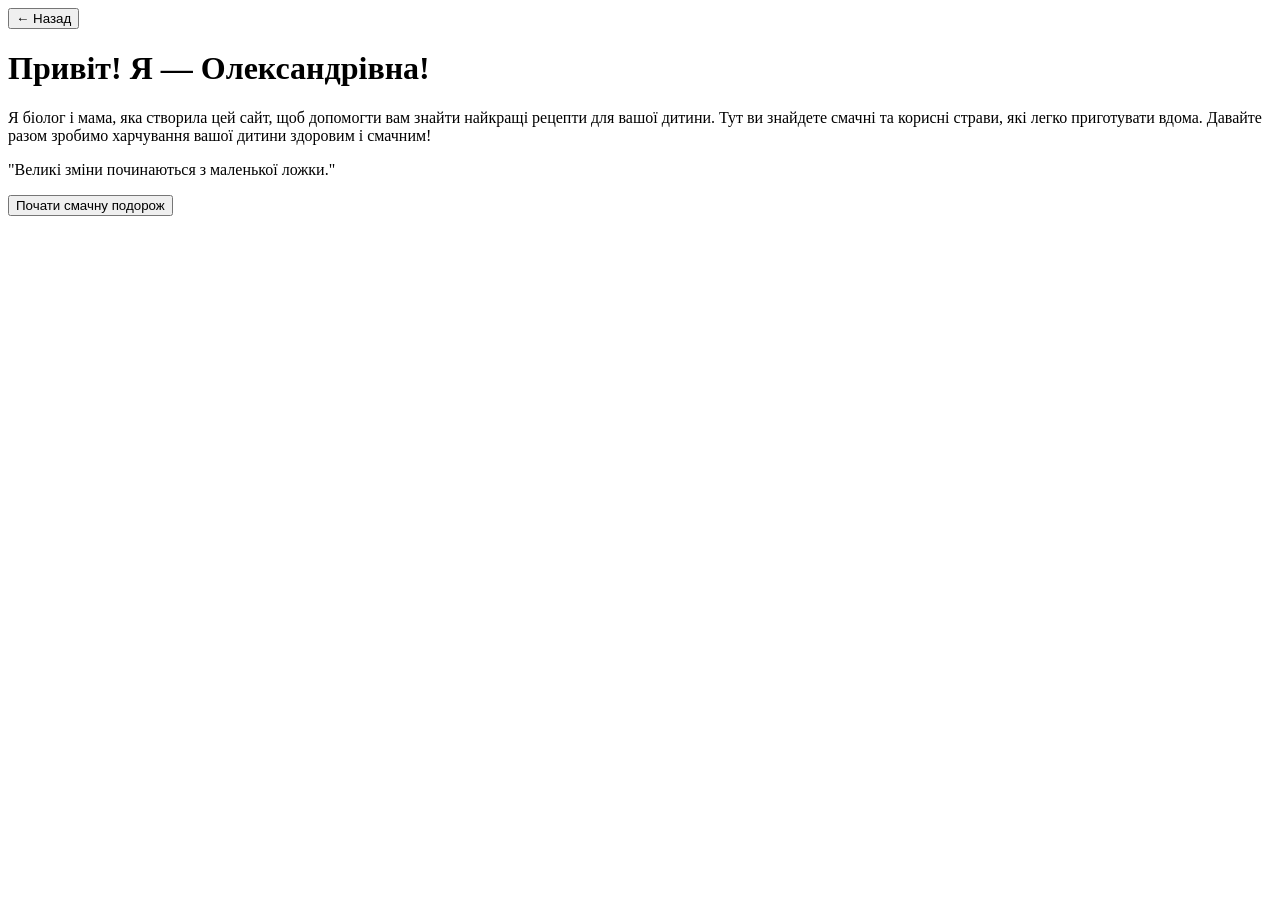
==== index.html @ 09730104 "Add files via upload" ====
<!DOCTYPE html>
<html lang="uk">
<head>
    <meta charset="UTF-8">
    <meta name="viewport" content="width=device-width, initial-scale=1.0">
    <title>Розумний помічник мами. Прикорм від 6 до 12 місяців.</title>
    <link rel="stylesheet" href="style.css">
</head>
<body>
    
<button id="back-btn" class="back-button" onclick="goBack()">← Назад</button>
<div id="welcome-screen" class="container">
  <h1>Привіт! Я — Олександрівна!</h1>
  <p class="fade-in-delayed">Я біолог і мама, яка створила цей сайт, щоб допомогти вам знайти найкращі рецепти для вашої дитини. 
    Тут ви знайдете смачні та корисні страви, які легко приготувати вдома.
     Давайте разом зробимо харчування вашої дитини здоровим і смачним!</p>
  <p class="quote">"Великі зміни починаються з маленької ложки."</p>
  <button id="start-btn" onclick="showScreen('check-screen')">Почати смачну подорож</button>
</div>
<div id="check-screen" class="container" style="display: none;">
  <h2>Чи готова малеча? 🧐</h2>
  <ul class="check-list">
    <li>Дитині вже виповнилося 6 місяців</li>
    <li>Вона впевнено тримає голову</li>
    <li>Проявляє активний інтерес до вашої їжі</li>
    <li>Вага дитини подвоїлася від народження</li>
  </ul>
  <p class="advice">"Якщо ви поставили всі галочки — час починати!"</p>
  <button onclick="showScreen('age-screen')">Все готово, до меню!</button>
</div>
<div id="age-screen" class="container" style="display: none;">
  <h2>Скільки місяців вашій малечі?</h2>
  <div class="age-grid">
    <button class="age-btn" onclick="showScreen('result-6')">6 міс</button>
    <button class="age-btn" onclick="showScreen('result-7')">7 міс</button>
    <button class="age-btn" onclick="showScreen('result-8')">8 міс</button>
    <button class="age-btn" onclick="showScreen('result-9')">9 міс</button>
    <button class="age-btn" onclick="showScreen('result-10')">10 міс</button>
    <button class="age-btn" onclick="showScreen('result-11')">11 міс</button>
    <button class="age-btn" onclick="showScreen('result-12')">12 міс</button>

  </div>
</div>
<div id="result-6" class="container" style="display: none;">
    <h2>6 місяців: З чого почати? 🥦</h2>
    <p class="text-narrow">
        Найкращий старт — однокомпонентні овочеві пюре: <strong>кабачок, броколі або цвітна капуста</strong>. Вони мають ніжну клітковину, яка не перевантажує дитячий кишечник.
    </p>

    <div class="info-block">
        <h3>🌾 Рекомендовані каші (безглютенові)</h3>
        <p>Починайте з однокомпонентних безмолочних каш (промислових, збагачених залізом, або ретельно перемелених домашніх):</p>
        <ul>
            <li><strong>Гречана:</strong> лідер за вмістом заліза та білка.</li>
            <li><strong>Рисова:</strong> легко засвоюється (обережно при схильності до запорів).</li>
            <li><strong>Кукурудзяна:</strong> гіпоалергенна та дуже поживна.</li>
        </ul>
        <p><em>Як готувати:</em> Каша має бути рідкою, однорідною (як густий суп) та без жодних грудочок.</p>
    </div>

    <p class="text-narrow">
        Починайте з <strong>1/2 чайної ложки</strong>, поступово збільшуючи порцію до <strong>3-4 столових ложок</strong>. Важливо вводити продукти по одному!
    </p>

    <div class="info-block" style="border-left: 4px solid #ff4d4d;">
        <h3>🚫 Чого краще уникати (до 1 року)</h3>
        <ul>
            <li><strong>Сіль та цукор:</strong> зайве навантаження на нирки та ризик неправильних звичок.</li>
            <li><strong>Мед:</strong> небезпека ботулізму для немовлят.</li>
            <li><strong>Коров’яче та козяче молоко:</strong> занадто важке для травлення.</li>
            <li><strong>Соки:</strong> містять забагато цукру та кислот (краще вода або фрукти).</li>
            <li><strong>Глютенові каші (манна, вівсяна):</strong> вводяться пізніше, після 7–8 місяців.</li>
        </ul>
    </div>

    <div class="info-block">
        <h3>✨ Головні принципи ВООЗ</h3>
        <ul>
            <li><strong>Активне годування:</strong> будьте терплячі, не змушуйте дитину їсти силою.</li>
            <li><strong>Чистота:</strong> гігієна рук та посуду — понад усе.</li>
            <li><strong>Текстура:</strong> у 6 місяців — тільки пюре!</li>
            <li><strong>Вода:</strong> обов'язково пропонуйте чисту воду разом із прикормом.</li>
        </ul>
    </div>

    <div class="tip-box">
        <strong>💡 Важлива порада:</strong> 
        Давайте новий продукт у <strong>першій половині дня</strong>. Дитина має бути повністю здоровою, а в плані не має бути щеплень на найближчі 3-4 дні. Пам'ятайте, що <strong>грудне молоко або суміш</strong> залишаються основою раціону!
    </div>

    <button onclick="showScreen('age-screen')">Назад до вибору віку</button>
</div>
<div id="result-7" class="container" style="display: none;">
    <h2>7 місяців: Розширюємо меню 🍎🍗</h2>

    <p class="text-narrow">
        На сьомому місяці дитина вже познайомилася з базовими овочами та кашами. Час додавати важливі джерела білка та заліза!
    </p>

    <div class="info-block">
        <h3>🍖 Нові продукти цього місяця</h3>
        <ul>
            <li><strong>М'ясо:</strong> кролик, індичка, телятина. Починайте з ретельно перетертого пюре (з 1/2 чайної ложки).</li>
            <li><strong>Яєчний жовток:</strong> тільки зварений вкруту. Починайте з крихти (на кінчику ложки), додаючи до каші або овочів. Не більше 1/4 жовтка 2-3 рази на тиждень.</li>
            <li><strong>Фрукти:</strong> яблуко, груша, банан, чорнослив (у вигляді пюре).</li>
        </ul>
    </div>

    <div class="info-block" style="border-left: 4px solid #4caf50;">
        <h3>🍓 Чи можна змішувати продукти?</h3>
        <p><strong>Так!</strong> Якщо дитина вже скуштувала продукти окремо і не мала алергії, ви можете створювати смачні комбінації:</p>
        <ul>
            <li><strong>Овочі + М'ясо:</strong> кабачок з індичкою або морква з кроликом.</li>
            <li><strong>Каша + Фрукти:</strong> гречана каша з яблучним пюре.</li>
            <li><strong>Мікс фруктів:</strong> яблуко + банан.</li>
        </ul>
        <p><em>Порада:</em> Змішування допомагає дитині звикнути до нових смаків через уже знайомі.</p>
    </div>

    <div class="info-block">
        <h3>💧 Режим та консистенція</h3>
        <ul>
            <li><strong>Текстура:</strong> все ще гомогенізоване пюре, але можна робити його трохи густішим, ніж у 6 місяців.</li>
            <li><strong>Пиття:</strong> продовжуйте пропонувати воду після кожного годування.</li>
            <li><strong>Грудне вигодовування:</strong> все ще залишається основним (прикорм лише доповнює його).</li>
        </ul>
    </div>

    <div class="tip-box">
        <strong>⚠️ Важливо:</strong> 
        Новий продукт (наприклад, новий вид м'яса) завжди вводимо окремо протягом 3-5 днів, не змішуючи з іншими новими продуктами, щоб бачити реакцію організму.
    </div>

    <button onclick="showScreen('age-screen')">Назад до вибору віку</button>
</div>
<div id="result-8" class="container" style="display: none;">
    <h2>8 місяців: Нові смаки та текстури 🧀🥛</h2>

    <p class="text-narrow">
        Ваш малюк уже справжній гурман! У цьому віці ми вводимо кисломолочні продукти та поступово переходимо від ідеально гладкого пюре до розім’ятої виделкою їжі.
    </p>

    <div class="info-block">
        <h3>🥛 Кисломолочні продукти</h3>
        <ul>
            <li><strong>Дитячий сир (творог):</strong> починайте з 1/2 чайної ложки, доводячи до 30-40 г на день. Вибирайте спеціальний дитячий сир без добавок.</li>
            <li><strong>Йогурт або кефір:</strong> дитячі варіанти без цукру та наповнювачів. Можна пропонувати як окремий перекус.</li>
        </ul>
    </div>

    <div class="info-block" style="border-left: 4px solid #ffa726;">
        <h3>🧩 Нові текстури та "пальчикова їжа"</h3>
        <p>Дитина починає вчитися жувати, навіть якщо зубів ще небагато:</p>
        <ul>
            <li><strong>Консистенція:</strong> замість блендера спробуйте розминати овочі виделкою. Мають з'являтися м'які дрібні грудочки.</li>
            <li><strong>Хліб:</strong> можна дати посмоктати скоринку хліба або спеціальне дитяче печиво (під пильним наглядом!).</li>
            <li><strong>Шматочки:</strong> м'які шматочки вареної моркви або кабачка, які дитина може взяти до рук.</li>
        </ul>
    </div>

    <div class="info-block">
        <h3>🐟 Риба (якщо немає алергії)</h3>
        <p>Деякі педіатри дозволяють введення білої морської риби (хек, минтай, тріска):</p>
        <ul>
            <li>Давати 1-2 рази на тиждень замість м'яса.</li>
            <li><strong>Важливо:</strong> ретельно перевіряйте відсутність кісточок!</li>
        </ul>
    </div>
<h2>Рецепти для 8 місяців 👨‍🍳</h2>

    <div class="info-block">
        <h3>🥣 Ніжне пюре "Дует" (Овочі + М'ясо)</h3>
        <p><strong>Інгредієнти:</strong> 50г кабачка, 30г цвітної капусти, 30г пюре індички, 1/2 ч.л. оливкової олії.</p>
        <p><strong>Приготування:</strong> Відваріть овочі на пару до м'якості. Додайте готове м'ясне пюре та олію. Розімніть виделкою (залишаючи дрібні м'які грудочки), щоб стимулювати жування.</p>
    </div>

    <div class="info-block" style="border-left: 4px solid #ffca28;">
        <h3>🍎 Сирковий десерт "Хмаринка"</h3>
        <p><strong>Інгредієнти:</strong> 40г дитячого сиру (творога), 1/2 солодкого яблука.</p>
        <p><strong>Приготування:</strong> Яблуко запечіть у духовці або проваріть 5 хвилин. Зніміть шкірку та розімніть м'якоть. Змішайте з дитячим сиром. Це чудове джерело кальцію та заліза.</p>
    </div>

    <div class="info-block">
        <h3>🥦 Суп-пюре "Золотиста рибка"</h3>
        <p><strong>Інгредієнти:</strong> 30г філе хека (без кісток!), 1 невелика картоплина, шматочок моркви.</p>
        <p><strong>Приготування:</strong> Відваріть рибу та овочі окремо. З'єднайте, додайте трохи овочевого відвару та збийте до потрібної консистенції. 
        <br><em>*Рибу даємо 1-2 рази на тиждень.</em></p>
    </div>

    <div class="tip-box">
        <strong>💡 Порада:</strong> Якщо малюк відмовляється від нової страви, не наполягайте. Спробуйте запропонувати її знову через кілька днів. Смак формується поступово!
    </div>
    <div class="tip-box">
        <strong>💡 Порада для мами:</strong> 
        У 8 місяців у дитини розвивається "пінцетне захоплення" (бере речі великим і вказівним пальцями). Це ідеальний час, щоб дозволити дитині пробувати їсти самостійно руками м'які шматочки овочів.
    </div>

    <button onclick="showScreen('age-screen')">Назад до вибору віку</button>
</div>
<div id="result-9" class="container" style="display: none;">
    <h2>9 місяців: Справжня різноманітність 🥣🍎</h2>

    <p class="text-narrow">
        Ваш малюк уже впевнено сидить і проявляє неабиякий інтерес до дорослої їжі. Тепер раціон стає ще багатшим!
    </p>

    <div class="info-block">
        <h3>🌱 Нові продукти: Бобові та крупи</h3>
        <ul>
            <li><strong>Бобові:</strong> червона сочевиця (найлегша для засвоєння), зелений горошок. Важливо добре розварювати.</li>
            <li><strong>Глютенові каші:</strong> вівсяна, пшенична, манна (якщо немає протипоказань).</li>
            <li><strong>Субпродукти:</strong> можна починати з курячої або кролячої печінки (у вигляді паштету).</li>
        </ul>
    </div>

    <div class="info-block" style="border-left: 4px solid #9c27b0;">
        <h3>👨‍🍳 Рецепти для 9 місяців</h3>
        
        <div style="margin-bottom: 15px;">
            <strong>🍲 Сочевичний суп-пюре:</strong>
            <p style="font-size: 0.9rem; margin: 5px 0;">Відваріть 1 ст.л. червоної сочевиці з морквою та картоплею. Додайте краплю оливкової олії та розімніть виделкою. Це чудове джерело рослинного білка.</p>
        </div>

        <div style="margin-bottom: 15px;">
            <strong>🥧 Печінковий паштет:</strong>
            <p style="font-size: 0.9rem; margin: 5px 0;">Відваріть печінку кролика з цибулею та морквою. Двічі перетріть через дрібне сито або збийте блендером з невеликою кількістю вершкового масла (82.5%).</p>
        </div>

        <div>
            <strong>🍌 Вівсянка з бананом:</strong>
            <p style="font-size: 0.9rem; margin: 5px 0;">Зваріть вівсяні пластівці на воді до м'якості. Додайте розім’ятий банан. Можна не збивати блендером, щоб малюк відчував м'які пластівці.</p>
        </div>
    </div>

    <div class="info-block">
        <h3>👋 Шматочки та "Finger Food"</h3>
        <p>У 9 місяців важливо, щоб дитина отримувала їжу, яку можна брати руками:</p>
        <ul>
            <li>М'які суцвіття броколі.</li>
            <li>Шматочки стиглого банана або груші.</li>
            <li>Маленькі фрикадельки з м'якого фаршу.</li>
        </ul>
    </div>

    <div class="tip-box">
        <strong>💡 Порада щодо пиття:</strong> 
        Привчайте малюка пити з горнятка (спробуйте спеціальні тренувальні чашки-непроливайки). Це корисніше для прикусу, ніж пляшечка.
    </div>

    <button onclick="showScreen('age-screen')">Назад до вибору віку</button>
</div>
<div id="result-10" class="container" style="display: none;">
    <h2>10 місяців: Крок до дорослого столу 🍲🍌</h2>

    <p class="text-narrow">
        Ваш малюк стає активним учасником сімейних трапез. Їжа тепер — це не тільки енергія, а й цікава гра з новими формами!
    </p>

    <div class="info-block">
        <h3>🥗 Розширюємо раціон</h3>
        <ul>
            <li><strong>Овочі:</strong> можна додавати буряк та баклажан (невеликими порціями).</li>
            <li><strong>Фрукти:</strong> знайомимо з абрикосом, персиком, сливкою та ягодами (малина, лохина).</li>
            <li><strong>Спеції:</strong> час починати використовувати ароматні трави (кріп, петрушка, лавровий лист), щоб збагатити смак без солі.</li>
        </ul>
    </div>

    <div class="info-block" style="border-left: 4px solid #00acc1;">
        <h3>👨‍🍳 Рецепти для 10 місяців</h3>
        
        <div style="margin-bottom: 15px;">
            <strong>🥦 Овочеве рагу з телятиною:</strong>
            <p style="font-size: 0.9rem; margin: 5px 0;">Дрібно наріжте картоплю, моркву, кабачок та шматочок телятини. Протушкуйте все разом у невеликій кількості води до м'якості. В кінці додайте дрібку кропу.</p>
        </div>

        <div style="margin-bottom: 15px;">
            <strong>🍎 Запечене яблуко з сиром:</strong>
            <p style="font-size: 0.9rem; margin: 5px 0;">Вийміть середину з яблука, наповніть її дитячим сиром. Запікайте в духовці до м'якості яблука. Це смачний та корисний полуденок.</p>
        </div>

        <div>
            <strong>🐟 Рибні фрикадельки:</strong>
            <p style="font-size: 0.9rem; margin: 5px 0;">Зробіть фарш із білої риби, додайте трохи відвареного рису. Сформуйте маленькі кульки та відваріть у воді або на пару. Подавайте зі шматочками вареної моркви.</p>
        </div>
    </div>

    <div class="info-block">
        <h3>🧩 Важливі навички</h3>
        <ul>
            <li><strong>Текстура:</strong> припиняйте використовувати блендер. Їжа має бути нарізана дрібними шматочками (розміром з горошину).</li>
            <li><strong>Ложка:</strong> час частіше давати малюку ложку в руки. Навіть якщо більша частина їжі опиниться на столі — це важливе тренування координації!</li>
        </ul>
    </div>

    <div class="tip-box">
        <strong>⚠️ Нагадування:</strong> 
        Уникайте цілих горіхів, винограду (розрізайте тільки вздовж!), льодяників та великих шматків твердої їжі, щоб попередити ризик подавитися.
    </div>

    <button onclick="showScreen('age-screen')">Назад до вибору віку</button>
</div>
<div id="result-11" class="container" style="display: none;">
    <h2>11 місяців: Майже як дорослий 🥙🍓</h2>

    <p class="text-narrow">
        Ваш малюк уже має свої вподобання! Це час для експериментів з текстурами та перших корисних запіканок і багатокомпонентних страв.
    </p>

    <div class="info-block">
        <h3>🌈 Нові смаки та можливості</h3>
        <ul>
            <li><strong>Сири:</strong> можна потроху вводити твердий сир (несолоний та нежирний), натертий у кашу або макарони.</li>
            <li><strong>Ягоди та фрукти:</strong> ківі, цитрусові (дуже обережно, стежте за реакцією), полуниця.</li>
            <li><strong>Текстури:</strong> дитина вже може жувати м’які тефтелі, овочеві оладки та макарони м’яких сортів.</li>
        </ul>
    </div>

    <div class="info-block" style="border-left: 4px solid #f44336;">
        <h3>👨‍🍳 Рецепти для 11 місяців</h3>
        
        <div style="margin-bottom: 15px;">
            <strong>🥧 Овочево-м'ясна запіканка:</strong>
            <p style="font-size: 0.9rem; margin: 5px 0;">Змішайте готове м’ясне пюре (або дрібний фарш) з відвареною вермішеллю та натертим кабачком. Додайте половинку збитого перепелиного яйця. Запечіть у формі 15-20 хвилин.</p>
        </div>

        <div style="margin-bottom: 15px;">
            <strong>🥞 Бананові панкейки (без цукру):</strong>
            <p style="font-size: 0.9rem; margin: 5px 0;">Розімніть 1 стиглий банан, додайте 1 яйце та 2 ст.л. вівсяного борошна. Смажте на сухій антипригарній сковорідці. Це ідеальна їжа для рук!</p>
        </div>

        <div>
            <strong>🥕 Крем-суп з гарбуза та сочевиці:</strong>
            <p style="font-size: 0.9rem; margin: 5px 0;">Відваріть гарбуз, картоплю та червону сочевицю. Додайте трохи вершків або грудного молока для ніжного смаку. Розімніть виделкою до густої консистенції.</p>
        </div>
    </div>

    <div class="info-block">
        <h3>🍽️ Навички за столом</h3>
        <ul>
            <li><strong>Питво з чашки:</strong> намагайтеся повністю відійти від поїльників з носиком на користь звичайного горнятка або трубочки.</li>
            <li><strong>Спільна трапеза:</strong> садіть дитину за стіл разом із дорослими — вона копіює ваші рухи, що пришвидшує навчання користуванню ложкою.</li>
        </ul>
    </div>

    <div class="tip-box">
        <strong>💡 Порада:</strong> 
        Якщо малюк стає вибагливим («не хочу овочі, хочу тільки хліб»), не хвилюйтеся. Це етап самоідентифікації. Продовжуйте пропонувати корисну їжу без примусу.
    </div>

    <button onclick="showScreen('age-screen')">Назад до вибору віку</button>
</div>
<div id="result-12" class="container" style="display: none;">
    <h2>1 рік: Новий етап харчування 🎂🌟</h2>

    <p class="text-narrow">
        Вітаємо з першим роком! Тепер малюк може їсти практично все з вашого столу, якщо ваша їжа здорова, не пересмажена та не містить надлишку солі.
    </p>

    <div class="info-block">
        <h3>✅ Що тепер можна (після 1 року)</h3>
        <ul>
            <li><strong>Цільне молоко:</strong> тепер його можна вводити як напій (але не більше 400-500 мл на добу разом із молочними продуктами).</li>
            <li><strong>Ціле яйце:</strong> можна давати не тільки жовток, а й білок (якщо немає алергії).</li>
            <li><strong>Складні страви:</strong> голубці, тефтелі, запіканки, домашні пельмені та вареники.</li>
        </ul>
    </div>

    <div class="info-block" style="border-left: 4px solid #3f51b5;">
        <h3>👨‍🍳 Рецепти для іменинника</h3>
        
        <div style="margin-bottom: 15px;">
            <strong>🍰 Перший торт (без цукру):</strong>
            <p style="font-size: 0.9rem; margin: 5px 0;">Корж: подрібнене дитяче печиво або домашній бісквіт на банані. Крем: дитячий сирок, збитий з вершками та шматочками ягід. Це безпечно та дуже смачно!</p>
        </div>

        <div style="margin-bottom: 15px;">
            <strong>🍝 Ліниві вареники з ягодами:</strong>
            <p style="font-size: 0.9rem; margin: 5px 0;">Змішайте 200г сиру, 1 яйце та 2-3 ст.л. борошна. Сформуйте кульки та відваріть у киплячій воді 3 хвилини. Подавайте з йогуртом та перетертою полуницею.</p>
        </div>

        <div>
            <strong>🥘 Овочеве соте з куркою:</strong>
            <p style="font-size: 0.9rem; margin: 5px 0;">Тушковані шматочки курячого філе з кольоровим перцем, кабачком, морквою та зеленою квасолею. Тепер можна додати дрібку солі (за бажанням, але не обов'язково).</p>
        </div>
    </div>

    <div class="info-block">
        <h3>🚦 Обмеження, що залишаються</h3>
        <ul>
            <li><strong>Ні:</strong> грибам, цілим горіхам, солодким газованим напоям, консервам та копченостям.</li>
            <li><strong>Сіль та цукор:</strong> продовжуйте мінімізувати їх використання — це фундамент здоров’я на майбутнє.</li>
            <li><strong>Смажене:</strong> віддавайте перевагу запіканню, тушкуванню та приготуванню на пару.</li>
        </ul>
    </div>

    <div class="tip-box">
        <strong>💡 Головна порада року:</strong> 
        Дозволяйте дитині вибирати (наприклад: "ти будеш яблуко чи банан?"). Це формує здорові стосунки з їжею та розвиває самостійність.
    </div>

    <button onclick="showScreen('age-screen')">Назад до вибору віку</button>
</div>

    <script src="script.js"></script>
</body>
</html>
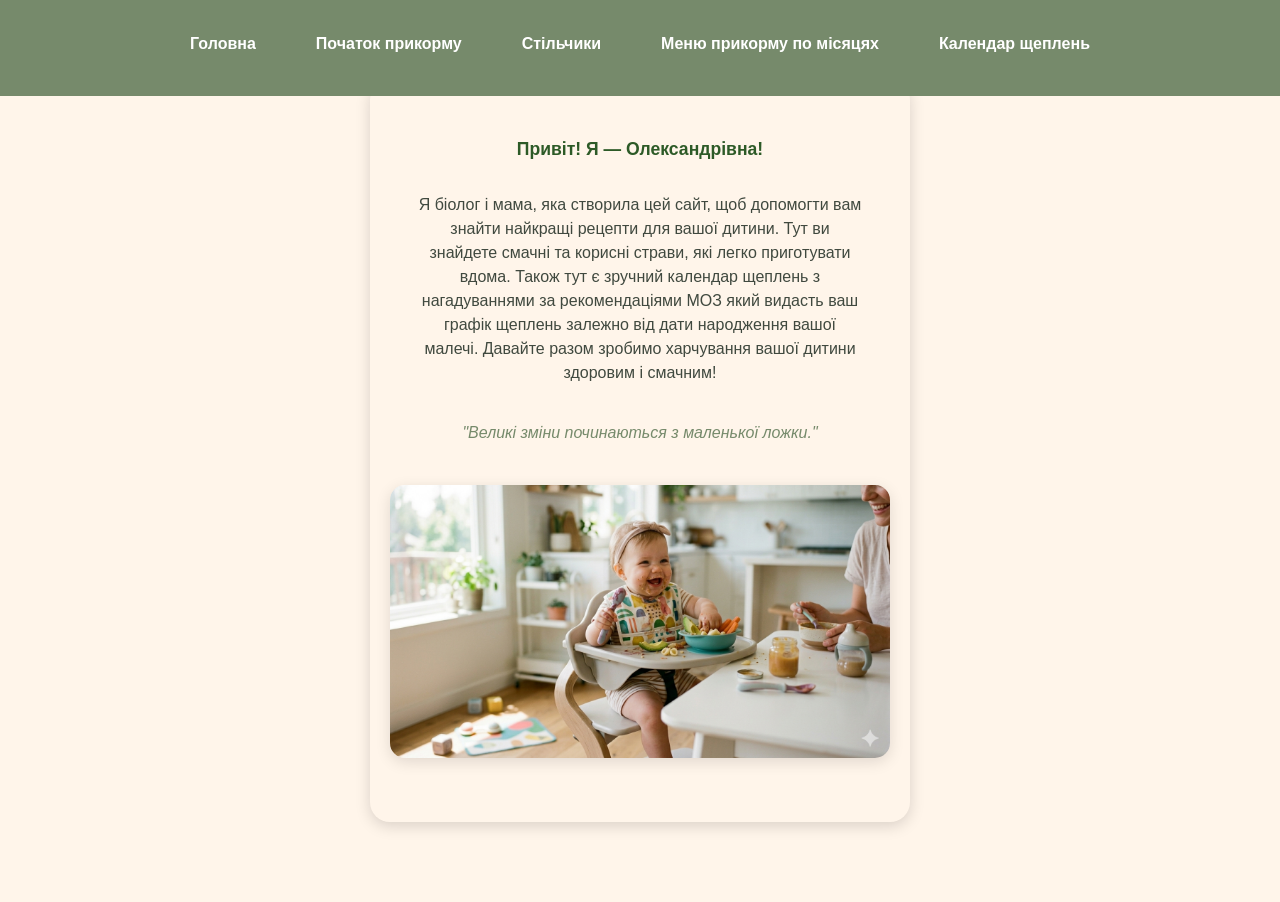
==== commit 1bd1e7a9: "Add files via upload" ====
--- a/index.html
+++ b/index.html
@@ -7,400 +7,30 @@
     <link rel="stylesheet" href="style.css">
 </head>
 <body>
-    
-<button id="back-btn" class="back-button" onclick="goBack()">← Назад</button>
-<div id="welcome-screen" class="container">
-  <h1>Привіт! Я — Олександрівна!</h1>
-  <p class="fade-in-delayed">Я біолог і мама, яка створила цей сайт, щоб допомогти вам знайти найкращі рецепти для вашої дитини. 
-    Тут ви знайдете смачні та корисні страви, які легко приготувати вдома.
-     Давайте разом зробимо харчування вашої дитини здоровим і смачним!</p>
-  <p class="quote">"Великі зміни починаються з маленької ложки."</p>
-  <button id="start-btn" onclick="showScreen('check-screen')">Почати смачну подорож</button>
-</div>
-<div id="check-screen" class="container" style="display: none;">
-  <h2>Чи готова малеча? 🧐</h2>
-  <ul class="check-list">
-    <li>Дитині вже виповнилося 6 місяців</li>
-    <li>Вона впевнено тримає голову</li>
-    <li>Проявляє активний інтерес до вашої їжі</li>
-    <li>Вага дитини подвоїлася від народження</li>
-  </ul>
-  <p class="advice">"Якщо ви поставили всі галочки — час починати!"</p>
-  <button onclick="showScreen('age-screen')">Все готово, до меню!</button>
-</div>
-<div id="age-screen" class="container" style="display: none;">
-  <h2>Скільки місяців вашій малечі?</h2>
-  <div class="age-grid">
-    <button class="age-btn" onclick="showScreen('result-6')">6 міс</button>
-    <button class="age-btn" onclick="showScreen('result-7')">7 міс</button>
-    <button class="age-btn" onclick="showScreen('result-8')">8 міс</button>
-    <button class="age-btn" onclick="showScreen('result-9')">9 міс</button>
-    <button class="age-btn" onclick="showScreen('result-10')">10 міс</button>
-    <button class="age-btn" onclick="showScreen('result-11')">11 міс</button>
-    <button class="age-btn" onclick="showScreen('result-12')">12 міс</button>
+    <header role="banner">
+        <nav class="main-nav" aria-label="Головна навігація">
+            <ul>
+                <li><a href="index.html" aria-current="page">Головна</a></li>
+                <li><a href="intro.html">Початок прикорму</a></li>
+                <li><a href="chairs.html">Стільчики</a></li>
+                <li><a href="age-selection.html">Меню прикорму по місяцях</a></li>
+                <li><a href="vaccines.html">Календар щеплень</a></li>
+            </ul>
+        </nav>
+    </header>
 
-  </div>
-</div>
-<div id="result-6" class="container" style="display: none;">
-    <h2>6 місяців: З чого почати? 🥦</h2>
-    <p class="text-narrow">
-        Найкращий старт — однокомпонентні овочеві пюре: <strong>кабачок, броколі або цвітна капуста</strong>. Вони мають ніжну клітковину, яка не перевантажує дитячий кишечник.
-    </p>
+    <main>
+        <button id="back-btn" class="back-button" onclick="goBack()" aria-label="Повернутися до попередньої сторінки">← Назад</button>
 
-    <div class="info-block">
-        <h3>🌾 Рекомендовані каші (безглютенові)</h3>
-        <p>Починайте з однокомпонентних безмолочних каш (промислових, збагачених залізом, або ретельно перемелених домашніх):</p>
-        <ul>
-            <li><strong>Гречана:</strong> лідер за вмістом заліза та білка.</li>
-            <li><strong>Рисова:</strong> легко засвоюється (обережно при схильності до запорів).</li>
-            <li><strong>Кукурудзяна:</strong> гіпоалергенна та дуже поживна.</li>
-        </ul>
-        <p><em>Як готувати:</em> Каша має бути рідкою, однорідною (як густий суп) та без жодних грудочок.</p>
-    </div>
+        <section id="welcome-screen" class="container">
+            <h1>Привіт! Я — Олександрівна!</h1>
+            <p class="fade-in-delayed">Я біолог і мама, яка створила цей сайт, щоб допомогти вам знайти найкращі рецепти для вашої дитини. 
+                Тут ви знайдете смачні та корисні страви, які легко приготувати вдома. Також тут є зручний календар щеплень з нагадуваннями за рекомендаціями МОЗ який видасть ваш графік щеплень залежно від дати народження вашої малечі. 
+                Давайте разом зробимо харчування вашої дитини здоровим і смачним!</p>
+            <p class="quote">"Великі зміни починаються з маленької ложки."</p>
+            <div class="image-wrapper">
+                <img src="babyeat.jpeg.png" alt="Мама годує дитину" class="main-photo">
+            </div>
+        </section>
 
-    <p class="text-narrow">
-        Починайте з <strong>1/2 чайної ложки</strong>, поступово збільшуючи порцію до <strong>3-4 столових ложок</strong>. Важливо вводити продукти по одному!
-    </p>
-
-    <div class="info-block" style="border-left: 4px solid #ff4d4d;">
-        <h3>🚫 Чого краще уникати (до 1 року)</h3>
-        <ul>
-            <li><strong>Сіль та цукор:</strong> зайве навантаження на нирки та ризик неправильних звичок.</li>
-            <li><strong>Мед:</strong> небезпека ботулізму для немовлят.</li>
-            <li><strong>Коров’яче та козяче молоко:</strong> занадто важке для травлення.</li>
-            <li><strong>Соки:</strong> містять забагато цукру та кислот (краще вода або фрукти).</li>
-            <li><strong>Глютенові каші (манна, вівсяна):</strong> вводяться пізніше, після 7–8 місяців.</li>
-        </ul>
-    </div>
-
-    <div class="info-block">
-        <h3>✨ Головні принципи ВООЗ</h3>
-        <ul>
-            <li><strong>Активне годування:</strong> будьте терплячі, не змушуйте дитину їсти силою.</li>
-            <li><strong>Чистота:</strong> гігієна рук та посуду — понад усе.</li>
-            <li><strong>Текстура:</strong> у 6 місяців — тільки пюре!</li>
-            <li><strong>Вода:</strong> обов'язково пропонуйте чисту воду разом із прикормом.</li>
-        </ul>
-    </div>
-
-    <div class="tip-box">
-        <strong>💡 Важлива порада:</strong> 
-        Давайте новий продукт у <strong>першій половині дня</strong>. Дитина має бути повністю здоровою, а в плані не має бути щеплень на найближчі 3-4 дні. Пам'ятайте, що <strong>грудне молоко або суміш</strong> залишаються основою раціону!
-    </div>
-
-    <button onclick="showScreen('age-screen')">Назад до вибору віку</button>
-</div>
-<div id="result-7" class="container" style="display: none;">
-    <h2>7 місяців: Розширюємо меню 🍎🍗</h2>
-
-    <p class="text-narrow">
-        На сьомому місяці дитина вже познайомилася з базовими овочами та кашами. Час додавати важливі джерела білка та заліза!
-    </p>
-
-    <div class="info-block">
-        <h3>🍖 Нові продукти цього місяця</h3>
-        <ul>
-            <li><strong>М'ясо:</strong> кролик, індичка, телятина. Починайте з ретельно перетертого пюре (з 1/2 чайної ложки).</li>
-            <li><strong>Яєчний жовток:</strong> тільки зварений вкруту. Починайте з крихти (на кінчику ложки), додаючи до каші або овочів. Не більше 1/4 жовтка 2-3 рази на тиждень.</li>
-            <li><strong>Фрукти:</strong> яблуко, груша, банан, чорнослив (у вигляді пюре).</li>
-        </ul>
-    </div>
-
-    <div class="info-block" style="border-left: 4px solid #4caf50;">
-        <h3>🍓 Чи можна змішувати продукти?</h3>
-        <p><strong>Так!</strong> Якщо дитина вже скуштувала продукти окремо і не мала алергії, ви можете створювати смачні комбінації:</p>
-        <ul>
-            <li><strong>Овочі + М'ясо:</strong> кабачок з індичкою або морква з кроликом.</li>
-            <li><strong>Каша + Фрукти:</strong> гречана каша з яблучним пюре.</li>
-            <li><strong>Мікс фруктів:</strong> яблуко + банан.</li>
-        </ul>
-        <p><em>Порада:</em> Змішування допомагає дитині звикнути до нових смаків через уже знайомі.</p>
-    </div>
-
-    <div class="info-block">
-        <h3>💧 Режим та консистенція</h3>
-        <ul>
-            <li><strong>Текстура:</strong> все ще гомогенізоване пюре, але можна робити його трохи густішим, ніж у 6 місяців.</li>
-            <li><strong>Пиття:</strong> продовжуйте пропонувати воду після кожного годування.</li>
-            <li><strong>Грудне вигодовування:</strong> все ще залишається основним (прикорм лише доповнює його).</li>
-        </ul>
-    </div>
-
-    <div class="tip-box">
-        <strong>⚠️ Важливо:</strong> 
-        Новий продукт (наприклад, новий вид м'яса) завжди вводимо окремо протягом 3-5 днів, не змішуючи з іншими новими продуктами, щоб бачити реакцію організму.
-    </div>
-
-    <button onclick="showScreen('age-screen')">Назад до вибору віку</button>
-</div>
-<div id="result-8" class="container" style="display: none;">
-    <h2>8 місяців: Нові смаки та текстури 🧀🥛</h2>
-
-    <p class="text-narrow">
-        Ваш малюк уже справжній гурман! У цьому віці ми вводимо кисломолочні продукти та поступово переходимо від ідеально гладкого пюре до розім’ятої виделкою їжі.
-    </p>
-
-    <div class="info-block">
-        <h3>🥛 Кисломолочні продукти</h3>
-        <ul>
-            <li><strong>Дитячий сир (творог):</strong> починайте з 1/2 чайної ложки, доводячи до 30-40 г на день. Вибирайте спеціальний дитячий сир без добавок.</li>
-            <li><strong>Йогурт або кефір:</strong> дитячі варіанти без цукру та наповнювачів. Можна пропонувати як окремий перекус.</li>
-        </ul>
-    </div>
-
-    <div class="info-block" style="border-left: 4px solid #ffa726;">
-        <h3>🧩 Нові текстури та "пальчикова їжа"</h3>
-        <p>Дитина починає вчитися жувати, навіть якщо зубів ще небагато:</p>
-        <ul>
-            <li><strong>Консистенція:</strong> замість блендера спробуйте розминати овочі виделкою. Мають з'являтися м'які дрібні грудочки.</li>
-            <li><strong>Хліб:</strong> можна дати посмоктати скоринку хліба або спеціальне дитяче печиво (під пильним наглядом!).</li>
-            <li><strong>Шматочки:</strong> м'які шматочки вареної моркви або кабачка, які дитина може взяти до рук.</li>
-        </ul>
-    </div>
-
-    <div class="info-block">
-        <h3>🐟 Риба (якщо немає алергії)</h3>
-        <p>Деякі педіатри дозволяють введення білої морської риби (хек, минтай, тріска):</p>
-        <ul>
-            <li>Давати 1-2 рази на тиждень замість м'яса.</li>
-            <li><strong>Важливо:</strong> ретельно перевіряйте відсутність кісточок!</li>
-        </ul>
-    </div>
-<h2>Рецепти для 8 місяців 👨‍🍳</h2>
-
-    <div class="info-block">
-        <h3>🥣 Ніжне пюре "Дует" (Овочі + М'ясо)</h3>
-        <p><strong>Інгредієнти:</strong> 50г кабачка, 30г цвітної капусти, 30г пюре індички, 1/2 ч.л. оливкової олії.</p>
-        <p><strong>Приготування:</strong> Відваріть овочі на пару до м'якості. Додайте готове м'ясне пюре та олію. Розімніть виделкою (залишаючи дрібні м'які грудочки), щоб стимулювати жування.</p>
-    </div>
-
-    <div class="info-block" style="border-left: 4px solid #ffca28;">
-        <h3>🍎 Сирковий десерт "Хмаринка"</h3>
-        <p><strong>Інгредієнти:</strong> 40г дитячого сиру (творога), 1/2 солодкого яблука.</p>
-        <p><strong>Приготування:</strong> Яблуко запечіть у духовці або проваріть 5 хвилин. Зніміть шкірку та розімніть м'якоть. Змішайте з дитячим сиром. Це чудове джерело кальцію та заліза.</p>
-    </div>
-
-    <div class="info-block">
-        <h3>🥦 Суп-пюре "Золотиста рибка"</h3>
-        <p><strong>Інгредієнти:</strong> 30г філе хека (без кісток!), 1 невелика картоплина, шматочок моркви.</p>
-        <p><strong>Приготування:</strong> Відваріть рибу та овочі окремо. З'єднайте, додайте трохи овочевого відвару та збийте до потрібної консистенції. 
-        <br><em>*Рибу даємо 1-2 рази на тиждень.</em></p>
-    </div>
-
-    <div class="tip-box">
-        <strong>💡 Порада:</strong> Якщо малюк відмовляється від нової страви, не наполягайте. Спробуйте запропонувати її знову через кілька днів. Смак формується поступово!
-    </div>
-    <div class="tip-box">
-        <strong>💡 Порада для мами:</strong> 
-        У 8 місяців у дитини розвивається "пінцетне захоплення" (бере речі великим і вказівним пальцями). Це ідеальний час, щоб дозволити дитині пробувати їсти самостійно руками м'які шматочки овочів.
-    </div>
-
-    <button onclick="showScreen('age-screen')">Назад до вибору віку</button>
-</div>
-<div id="result-9" class="container" style="display: none;">
-    <h2>9 місяців: Справжня різноманітність 🥣🍎</h2>
-
-    <p class="text-narrow">
-        Ваш малюк уже впевнено сидить і проявляє неабиякий інтерес до дорослої їжі. Тепер раціон стає ще багатшим!
-    </p>
-
-    <div class="info-block">
-        <h3>🌱 Нові продукти: Бобові та крупи</h3>
-        <ul>
-            <li><strong>Бобові:</strong> червона сочевиця (найлегша для засвоєння), зелений горошок. Важливо добре розварювати.</li>
-            <li><strong>Глютенові каші:</strong> вівсяна, пшенична, манна (якщо немає протипоказань).</li>
-            <li><strong>Субпродукти:</strong> можна починати з курячої або кролячої печінки (у вигляді паштету).</li>
-        </ul>
-    </div>
-
-    <div class="info-block" style="border-left: 4px solid #9c27b0;">
-        <h3>👨‍🍳 Рецепти для 9 місяців</h3>
-        
-        <div style="margin-bottom: 15px;">
-            <strong>🍲 Сочевичний суп-пюре:</strong>
-            <p style="font-size: 0.9rem; margin: 5px 0;">Відваріть 1 ст.л. червоної сочевиці з морквою та картоплею. Додайте краплю оливкової олії та розімніть виделкою. Це чудове джерело рослинного білка.</p>
-        </div>
-
-        <div style="margin-bottom: 15px;">
-            <strong>🥧 Печінковий паштет:</strong>
-            <p style="font-size: 0.9rem; margin: 5px 0;">Відваріть печінку кролика з цибулею та морквою. Двічі перетріть через дрібне сито або збийте блендером з невеликою кількістю вершкового масла (82.5%).</p>
-        </div>
-
-        <div>
-            <strong>🍌 Вівсянка з бананом:</strong>
-            <p style="font-size: 0.9rem; margin: 5px 0;">Зваріть вівсяні пластівці на воді до м'якості. Додайте розім’ятий банан. Можна не збивати блендером, щоб малюк відчував м'які пластівці.</p>
-        </div>
-    </div>
-
-    <div class="info-block">
-        <h3>👋 Шматочки та "Finger Food"</h3>
-        <p>У 9 місяців важливо, щоб дитина отримувала їжу, яку можна брати руками:</p>
-        <ul>
-            <li>М'які суцвіття броколі.</li>
-            <li>Шматочки стиглого банана або груші.</li>
-            <li>Маленькі фрикадельки з м'якого фаршу.</li>
-        </ul>
-    </div>
-
-    <div class="tip-box">
-        <strong>💡 Порада щодо пиття:</strong> 
-        Привчайте малюка пити з горнятка (спробуйте спеціальні тренувальні чашки-непроливайки). Це корисніше для прикусу, ніж пляшечка.
-    </div>
-
-    <button onclick="showScreen('age-screen')">Назад до вибору віку</button>
-</div>
-<div id="result-10" class="container" style="display: none;">
-    <h2>10 місяців: Крок до дорослого столу 🍲🍌</h2>
-
-    <p class="text-narrow">
-        Ваш малюк стає активним учасником сімейних трапез. Їжа тепер — це не тільки енергія, а й цікава гра з новими формами!
-    </p>
-
-    <div class="info-block">
-        <h3>🥗 Розширюємо раціон</h3>
-        <ul>
-            <li><strong>Овочі:</strong> можна додавати буряк та баклажан (невеликими порціями).</li>
-            <li><strong>Фрукти:</strong> знайомимо з абрикосом, персиком, сливкою та ягодами (малина, лохина).</li>
-            <li><strong>Спеції:</strong> час починати використовувати ароматні трави (кріп, петрушка, лавровий лист), щоб збагатити смак без солі.</li>
-        </ul>
-    </div>
-
-    <div class="info-block" style="border-left: 4px solid #00acc1;">
-        <h3>👨‍🍳 Рецепти для 10 місяців</h3>
-        
-        <div style="margin-bottom: 15px;">
-            <strong>🥦 Овочеве рагу з телятиною:</strong>
-            <p style="font-size: 0.9rem; margin: 5px 0;">Дрібно наріжте картоплю, моркву, кабачок та шматочок телятини. Протушкуйте все разом у невеликій кількості води до м'якості. В кінці додайте дрібку кропу.</p>
-        </div>
-
-        <div style="margin-bottom: 15px;">
-            <strong>🍎 Запечене яблуко з сиром:</strong>
-            <p style="font-size: 0.9rem; margin: 5px 0;">Вийміть середину з яблука, наповніть її дитячим сиром. Запікайте в духовці до м'якості яблука. Це смачний та корисний полуденок.</p>
-        </div>
-
-        <div>
-            <strong>🐟 Рибні фрикадельки:</strong>
-            <p style="font-size: 0.9rem; margin: 5px 0;">Зробіть фарш із білої риби, додайте трохи відвареного рису. Сформуйте маленькі кульки та відваріть у воді або на пару. Подавайте зі шматочками вареної моркви.</p>
-        </div>
-    </div>
-
-    <div class="info-block">
-        <h3>🧩 Важливі навички</h3>
-        <ul>
-            <li><strong>Текстура:</strong> припиняйте використовувати блендер. Їжа має бути нарізана дрібними шматочками (розміром з горошину).</li>
-            <li><strong>Ложка:</strong> час частіше давати малюку ложку в руки. Навіть якщо більша частина їжі опиниться на столі — це важливе тренування координації!</li>
-        </ul>
-    </div>
-
-    <div class="tip-box">
-        <strong>⚠️ Нагадування:</strong> 
-        Уникайте цілих горіхів, винограду (розрізайте тільки вздовж!), льодяників та великих шматків твердої їжі, щоб попередити ризик подавитися.
-    </div>
-
-    <button onclick="showScreen('age-screen')">Назад до вибору віку</button>
-</div>
-<div id="result-11" class="container" style="display: none;">
-    <h2>11 місяців: Майже як дорослий 🥙🍓</h2>
-
-    <p class="text-narrow">
-        Ваш малюк уже має свої вподобання! Це час для експериментів з текстурами та перших корисних запіканок і багатокомпонентних страв.
-    </p>
-
-    <div class="info-block">
-        <h3>🌈 Нові смаки та можливості</h3>
-        <ul>
-            <li><strong>Сири:</strong> можна потроху вводити твердий сир (несолоний та нежирний), натертий у кашу або макарони.</li>
-            <li><strong>Ягоди та фрукти:</strong> ківі, цитрусові (дуже обережно, стежте за реакцією), полуниця.</li>
-            <li><strong>Текстури:</strong> дитина вже може жувати м’які тефтелі, овочеві оладки та макарони м’яких сортів.</li>
-        </ul>
-    </div>
-
-    <div class="info-block" style="border-left: 4px solid #f44336;">
-        <h3>👨‍🍳 Рецепти для 11 місяців</h3>
-        
-        <div style="margin-bottom: 15px;">
-            <strong>🥧 Овочево-м'ясна запіканка:</strong>
-            <p style="font-size: 0.9rem; margin: 5px 0;">Змішайте готове м’ясне пюре (або дрібний фарш) з відвареною вермішеллю та натертим кабачком. Додайте половинку збитого перепелиного яйця. Запечіть у формі 15-20 хвилин.</p>
-        </div>
-
-        <div style="margin-bottom: 15px;">
-            <strong>🥞 Бананові панкейки (без цукру):</strong>
-            <p style="font-size: 0.9rem; margin: 5px 0;">Розімніть 1 стиглий банан, додайте 1 яйце та 2 ст.л. вівсяного борошна. Смажте на сухій антипригарній сковорідці. Це ідеальна їжа для рук!</p>
-        </div>
-
-        <div>
-            <strong>🥕 Крем-суп з гарбуза та сочевиці:</strong>
-            <p style="font-size: 0.9rem; margin: 5px 0;">Відваріть гарбуз, картоплю та червону сочевицю. Додайте трохи вершків або грудного молока для ніжного смаку. Розімніть виделкою до густої консистенції.</p>
-        </div>
-    </div>
-
-    <div class="info-block">
-        <h3>🍽️ Навички за столом</h3>
-        <ul>
-            <li><strong>Питво з чашки:</strong> намагайтеся повністю відійти від поїльників з носиком на користь звичайного горнятка або трубочки.</li>
-            <li><strong>Спільна трапеза:</strong> садіть дитину за стіл разом із дорослими — вона копіює ваші рухи, що пришвидшує навчання користуванню ложкою.</li>
-        </ul>
-    </div>
-
-    <div class="tip-box">
-        <strong>💡 Порада:</strong> 
-        Якщо малюк стає вибагливим («не хочу овочі, хочу тільки хліб»), не хвилюйтеся. Це етап самоідентифікації. Продовжуйте пропонувати корисну їжу без примусу.
-    </div>
-
-    <button onclick="showScreen('age-screen')">Назад до вибору віку</button>
-</div>
-<div id="result-12" class="container" style="display: none;">
-    <h2>1 рік: Новий етап харчування 🎂🌟</h2>
-
-    <p class="text-narrow">
-        Вітаємо з першим роком! Тепер малюк може їсти практично все з вашого столу, якщо ваша їжа здорова, не пересмажена та не містить надлишку солі.
-    </p>
-
-    <div class="info-block">
-        <h3>✅ Що тепер можна (після 1 року)</h3>
-        <ul>
-            <li><strong>Цільне молоко:</strong> тепер його можна вводити як напій (але не більше 400-500 мл на добу разом із молочними продуктами).</li>
-            <li><strong>Ціле яйце:</strong> можна давати не тільки жовток, а й білок (якщо немає алергії).</li>
-            <li><strong>Складні страви:</strong> голубці, тефтелі, запіканки, домашні пельмені та вареники.</li>
-        </ul>
-    </div>
-
-    <div class="info-block" style="border-left: 4px solid #3f51b5;">
-        <h3>👨‍🍳 Рецепти для іменинника</h3>
-        
-        <div style="margin-bottom: 15px;">
-            <strong>🍰 Перший торт (без цукру):</strong>
-            <p style="font-size: 0.9rem; margin: 5px 0;">Корж: подрібнене дитяче печиво або домашній бісквіт на банані. Крем: дитячий сирок, збитий з вершками та шматочками ягід. Це безпечно та дуже смачно!</p>
-        </div>
-
-        <div style="margin-bottom: 15px;">
-            <strong>🍝 Ліниві вареники з ягодами:</strong>
-            <p style="font-size: 0.9rem; margin: 5px 0;">Змішайте 200г сиру, 1 яйце та 2-3 ст.л. борошна. Сформуйте кульки та відваріть у киплячій воді 3 хвилини. Подавайте з йогуртом та перетертою полуницею.</p>
-        </div>
-
-        <div>
-            <strong>🥘 Овочеве соте з куркою:</strong>
-            <p style="font-size: 0.9rem; margin: 5px 0;">Тушковані шматочки курячого філе з кольоровим перцем, кабачком, морквою та зеленою квасолею. Тепер можна додати дрібку солі (за бажанням, але не обов'язково).</p>
-        </div>
-    </div>
-
-    <div class="info-block">
-        <h3>🚦 Обмеження, що залишаються</h3>
-        <ul>
-            <li><strong>Ні:</strong> грибам, цілим горіхам, солодким газованим напоям, консервам та копченостям.</li>
-            <li><strong>Сіль та цукор:</strong> продовжуйте мінімізувати їх використання — це фундамент здоров’я на майбутнє.</li>
-            <li><strong>Смажене:</strong> віддавайте перевагу запіканню, тушкуванню та приготуванню на пару.</li>
-        </ul>
-    </div>
-
-    <div class="tip-box">
-        <strong>💡 Головна порада року:</strong> 
-        Дозволяйте дитині вибирати (наприклад: "ти будеш яблуко чи банан?"). Це формує здорові стосунки з їжею та розвиває самостійність.
-    </div>
-
-    <button onclick="showScreen('age-screen')">Назад до вибору віку</button>
-</div>
-
-    <script src="script.js"></script>
-</body>
-</html>+        
--- a/style.css
+++ b/style.css
@@ -0,0 +1,341 @@
+:root {
+    --bg: #FFF5EA;
+    --brand: #768A6B;
+    --brand-dark: #2d5a27;
+    --text: #4a4a4a;
+    --text-dark: #333333;
+    --surface: #ffffff;
+    --accent: #ff8b80;
+}
+
+html {
+  box-sizing: border-box;
+  width: 100%;
+}
+*, *::before, *::after {
+  box-sizing: inherit;
+}
+.main-nav {
+    position: fixed;
+    top: 0;
+    left: 0;
+    width: 100%;
+    background-color: var(--brand);
+    backdrop-filter: blur(10px);
+    padding: 10px 0;
+    z-index: 1000;
+    transition: all 0.3s ease;
+}
+
+.main-nav ul {
+    list-style: none;
+    display: flex;
+    justify-content: center;
+    padding: 15px;
+    gap: 20px;
+}
+
+.main-nav a {
+    color: white;
+    text-decoration: none;
+    font-weight: bold;
+    padding: 10px 20px;
+}
+
+body {
+  background-color: var(--bg); /* Ніжний кремовий колір */
+  font-family: 'Arial', 'Segoe UI', 'Tahoma', sans-serif;
+  display: flex;
+  justify-content: flex-start;
+  align-items: center;
+  margin: 0;
+  color: var(--text);
+  min-height: 100vh;
+  overflow-x: hidden;
+  overflow-y: auto;
+  padding: 40px 20px;
+  flex-direction: column;
+}
+
+
+.container {
+    display: flex;
+    flex-direction: column;
+    align-items: center;
+    text-align: center;
+    max-width: 920px;
+    width: 100%;
+    margin: 40px auto;
+    border-radius: 20px;
+    box-shadow: 0 4px 15px rgba(0, 0, 0, 0.15);
+    padding: 40px 20px;
+    animation: fadeIn 2s; /* Наша анімація з'явиться за 2 секунди */
+}
+
+h1 {
+    color: var(--brand-dark);
+    font-size: 1.1rem;
+    line-height: 1.6;
+}
+
+h2 {
+    color: #2e7d32; /* Зелений колір прикорму */
+    text-align: center;
+    border-bottom: 2px solid #e8f5e9;
+    padding-bottom: 10px;
+    margin-bottom: 20px;
+}
+
+h3 {
+    color: #444;
+    font-size: 1.1rem;
+    margin-bottom: 10px;
+    display: flex;
+    align-items: center;
+}
+
+p {
+    color: #40493f;
+    font-size: 1rem;
+    line-height: 1.5;
+    text-align: center;
+    max-width: 450px;
+    margin-left: auto;
+    margin-right: auto;
+}
+@keyframes fadeIn {
+  from { opacity: 0; }
+  to { opacity: 1; }
+}
+
+button {
+  background-color: var(--brand);
+  color: white;
+  border: none;
+  padding: 15px 30px;
+  border-radius: 25px;
+  font-size: 18px;
+  cursor: pointer;
+  transition: transform 0.3s;
+}
+
+button:hover {
+  transform: scale(1.1); /* Кнопка трішки збільшується при наведенні */
+}
+.back-button {
+  position: fixed;
+  top: 20px;
+  left: 20px;
+  z-index: 20;
+  padding: 10px 14px;
+  border-radius: 30px;
+  border: 1px solid var(--brand-dark);
+  background-color: #ffffffcc;
+  color: var(--brand-dark);
+  font-weight: 600;
+  cursor: pointer;
+  display: none;
+  align-items: center;
+  box-shadow: 0 4px 12px rgba(0, 0, 0, 0.12);
+}
+.back-button:hover {
+  transform: none;
+  opacity: 0.95;
+}
+.image-wrapper {
+  margin: 20px 0;
+  text-align: center;
+}
+.main-photo {
+  max-width: 500px;
+  height: auto;
+  border-radius: 15px;
+  box-shadow: 0 4px 15px rgba(0, 0, 0, 0.12);
+}
+/* 1. Заголовок з'являється плавно */
+.fade-in {
+  animation: fadeIn 1.5s ease-in forwards;
+}
+
+/* 2. Текст з'являється трохи пізніше (затримка 1 секунда) */
+.fade-in-delayed {
+  opacity: 0; /* Спочатку невидимий */
+  animation: fadeIn 1.5s ease-in forwards;
+  animation-delay: 1s;
+}
+.result-table table {
+    width: 100%;
+    margin-top: 20px;
+    border-collapse: collapse;
+    background: white;
+    color: #333;
+    border-radius: 10px;
+    overflow: hidden;
+}
+
+.result-table th, .result-table td {
+    padding: 12px;
+    border: 1px solid #ddd;
+    text-align: left;
+}
+
+.result-table th {
+    background-color: var(--brand);
+    color: white;
+}
+
+.date-input {
+    padding: 10px;
+    border-radius: 5px;
+    border: 1px solid #ccc;
+    font-size: 16px;
+}
+/* 3. Цитата "випливає" знизу вгору */
+.quote {
+  opacity: 0;
+  font-style: italic;
+  color: var(--brand);
+  margin: 20px auto;
+  max-width: 760px;
+  width: 100%;
+  animation: slideUp 1s ease-out forwards;
+  animation-delay: 2s; /* З'явиться останньою через 2 секунди */
+}
+
+/* 4. Опис самих анімацій */
+@keyframes slideUp {
+  from {
+    opacity: 0;
+    transform: translateY(30px); /* Починає на 30 пікселів нижче */
+  }
+  to {
+    opacity: 1;
+    transform: translateY(0); /* Стає на своє місце */
+  }
+}
+
+/* Стиль кнопки, щоб теж з'являлася плавно */
+.fade-in-button {
+  opacity: 0;
+  animation: fadeIn 1s ease-in forwards;
+  animation-delay: 3s;
+}
+
+
+.advice {
+  font-weight: bold;
+  color: var(--brand-dark);
+  border-left: 4px solid var(--accent);
+  padding-left: 10px;
+}
+.age-grid {
+  display: grid;
+  grid-template-columns: repeat(2, 1fr); /* дві кнопки в ряд */
+  gap: 15px;
+  margin: 20px auto 0;
+  width: 100%;
+  max-width: 520px;
+}
+
+.age-btn {
+  background-color: #f0f0f0;
+  color: var(--brand-dark);
+  border: 2px solid var(--brand-dark);
+  width: 100%;
+  padding: 15px;
+  text-align: center;
+}
+
+@media (max-width: 600px) {
+  .age-grid {
+    grid-template-columns: 1fr;
+  }
+  .check-list,
+  .info-block,
+  .tip-box {
+    width: 100%;
+  }
+}
+/* Стиль для порад */
+.tip-box {
+    background-color: #e8f5e9; /* Світло-зелений ніжний фон */
+    border-left: 5px solid var(--brand-dark);
+    padding: 15px;
+    margin: 20px 0;
+    border-radius: 8px;
+    text-align: left;
+    font-size: 0.95rem;
+}
+
+/* Робимо список чек-листа красивим */
+.check-list {
+    text-align: left;
+    width: 100%;
+    max-width: 760px;
+    margin: 20px auto;
+    box-sizing: border-box;
+    padding: 0 10px;
+}
+
+.check-list li {
+    list-style: none;
+    margin-bottom: 12px;
+    padding-left: 30px;
+    position: relative;
+}
+
+.check-list li::before {
+    content: "✔️";
+    position: absolute;
+    left: 0;
+    color: var(--brand);
+}
+.info-block {
+    width: 100%;
+    max-width: 700px;
+    margin: 20px auto;
+    padding: 20px;
+    line-height: 1.6;
+    text-align: justify;
+}
+.text-narrow {
+    padding: 0 10px;
+    margin-bottom: 15px;
+}
+
+strong {
+    color: #1b5e20;
+}
+
+/* Списки */
+ul {
+    padding-left: 20px;
+    margin: 10px 0;
+}
+
+li {
+    margin-bottom: 8px;
+}
+/* Адаптивність для телефонів */
+@media (max-width: 480px) {
+    .container {
+        margin: 10px;
+        padding: 15px;
+    }
+}
+/* Робимо текст у календарі темним і видимим */
+.vaccine-calculator {
+    color: var(--text-dark); /* Темно-сірий */
+    margin-top: 100px; /* Додаємо відступ, щоб меню не закривало заголовок */
+    text-align: center;
+}
+
+.vaccine-calculator h2 {
+    color: #2e4a3b; /* Ваш фірмовий зелений */
+    margin-bottom: 20px;
+}
+
+/* Налаштування для тексту всередині інпуту */
+#birthDate {
+    color: var(--text-dark);
+}
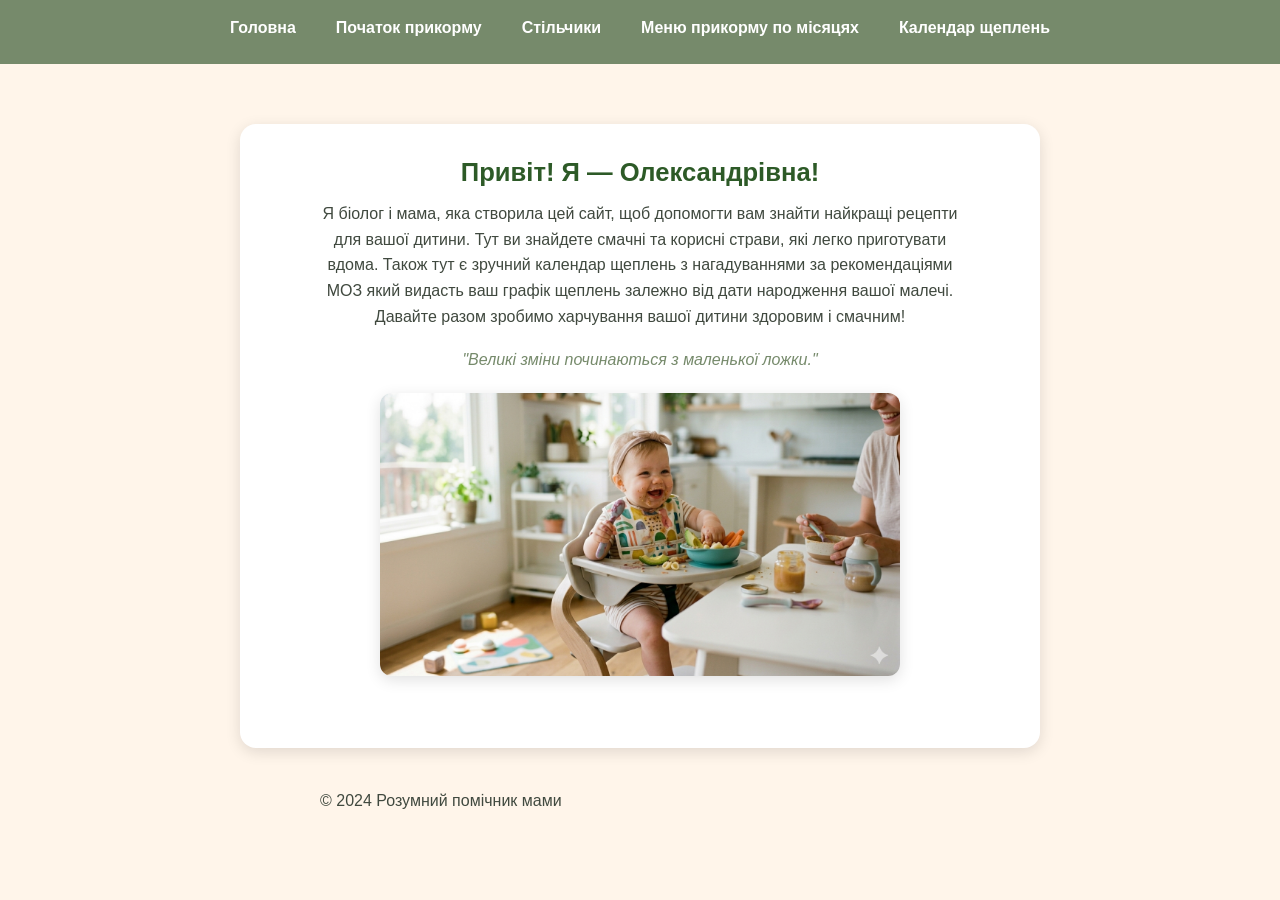
==== commit 2f2a8114: "Add files via upload" ====
--- a/index.html
+++ b/index.html
@@ -9,6 +9,7 @@
 <body>
     <header role="banner">
         <nav class="main-nav" aria-label="Головна навігація">
+            <button class="nav-toggle" id="nav-toggle" aria-label="Відкрити меню" aria-expanded="false">☰</button>
             <ul>
                 <li><a href="index.html" aria-current="page">Головна</a></li>
                 <li><a href="intro.html">Початок прикорму</a></li>
@@ -32,5 +33,14 @@
                 <img src="babyeat.jpeg.png" alt="Мама годує дитину" class="main-photo">
             </div>
         </section>
+    </main>
+
+    <footer role="contentinfo">
+        <p>&copy; 2024 Розумний помічник мами</p>
+    </footer>
+
+    <script src="script.js"></script>
+</body>
+</html>
 
         
--- a/style.css
+++ b/style.css
@@ -1,341 +1,302 @@
-:root {
-    --bg: #FFF5EA;
-    --brand: #768A6B;
-    --brand-dark: #2d5a27;
-    --text: #4a4a4a;
-    --text-dark: #333333;
-    --surface: #ffffff;
-    --accent: #ff8b80;
+﻿:root {
+  --bg: #FFF5EA;
+  --brand: #768A6B;
+  --brand-dark: #2d5a27;
+  --text: #4a4a4a;
+  --text-dark: #333333;
+  --surface: #ffffff;
+  --accent: #ff8b80;
+  --nav-height: 64px;
+}
+ 
+/* ===== Reset ===== */
+html { box-sizing: border-box; width: 100%; }
+*, *::before, *::after { box-sizing: inherit; }
+ 
+/* ===== Body ===== */
+body {
+  margin: 0;
+  font-family: 'Arial', 'Segoe UI', 'Tahoma', sans-serif;
+  background-color: var(--bg);
+  color: var(--text);
+  min-height: 100vh;
+  overflow-x: hidden;
+  padding: 20px;
+  padding-top: calc(var(--nav-height) + 20px);
+}
+ 
+/* ===== Navigation ===== */
+.main-nav {
+  position: fixed;
+  top: 0;
+  left: 0;
+  right: 0;
+  background: var(--brand);
+  display: flex;
+  align-items: center;
+  justify-content: center;
+  z-index: 1000;
+  padding: 0 12px;
+  height: var(--nav-height);
+}
+ 
+.main-nav ul {
+  list-style: none;
+  display: flex;
+  gap: 16px;
+  margin: 0;
+  padding: 8px 12px;
+  align-items: center;
+}
+ 
+.main-nav a {
+  color: #fff;
+  text-decoration: none;
+  font-weight: 700;
+  padding: 8px 12px;
+}
+ 
+.main-nav a:hover,
+.main-nav a:focus {
+  background-color: rgba(255,255,255,0.18);
+  border-radius: 6px;
+}
+ 
+.main-nav .nav-toggle {
+  display: none;
+  background: transparent;
+  border: none;
+  color: white;
+  font-size: 26px;
+  padding: 8px 12px;
+  cursor: pointer;
+}
+ 
+/* ===== Container ===== */
+.container {
+  max-width: 800px;
+  width: 100%;
+  margin: 40px auto;
+  background: var(--surface);
+  border-radius: 16px;
+  box-shadow: 0 4px 15px rgba(0,0,0,0.12);
+  padding: 32px 28px 48px;
+  text-align: center;
+  animation: fadeIn 0.8s ease both;
+}
+ 
+/* ===== Typography ===== */
+h1 { color: var(--brand-dark); font-size: 1.6rem; line-height: 1.3; margin: 0 0 12px; }
+h2 { color: #2e7d32; font-size: 1.25rem; margin: 24px 0 14px; padding-bottom: 8px; border-bottom: 2px solid #e8f5e9; }
+h3 { color: #444; font-size: 1.05rem; margin: 0 0 10px; }
+p  { color: #40493f; font-size: 1rem; line-height: 1.6; margin: 10px auto; max-width: 640px; }
+ 
+strong { color: #1b5e20; }
+ 
+ul { padding-left: 20px; margin: 10px 0; }
+li { margin-bottom: 8px; }
+ 
+hr {
+  display: block;
+  border: none;
+  height: 1px;
+  background-color: #6cc99f;
+  margin: 28px 0;   /* відносно батька — не вилазить за межі */
+  width: 100%;
+}
+ 
+/* ===== Animations ===== */
+@keyframes fadeIn  { from { opacity: 0; transform: translateY(6px); } to { opacity: 1; transform: none; } }
+@keyframes slideUp { from { opacity: 0; transform: translateY(18px); } to { opacity: 1; transform: translateY(0); } }
+ 
+.fade-in         { animation: fadeIn 1s ease-in forwards; }
+.fade-in-delayed { opacity: 0; animation: fadeIn 1s ease-in 0.6s forwards; }
+.fade-in-button  { opacity: 0; animation: fadeIn 0.8s ease-in 1s forwards; }
+ 
+/* ===== Buttons ===== */
+button {
+  background-color: var(--brand);
+  color: white;
+  border: none;
+  padding: 12px 20px;
+  border-radius: 20px;
+  font-size: 16px;
+  cursor: pointer;
+  transition: transform 0.15s ease;
+}
+button:hover { transform: translateY(-1px); }
+ 
+.back-button {
+  position: fixed;
+  top: calc(var(--nav-height) + 12px);
+  left: 12px;
+  z-index: 1200;
+  padding: 8px 12px;
+  border-radius: 999px;
+  border: 1px solid var(--brand-dark);
+  background: #ffffffcc;
+  color: var(--brand-dark);
+  font-weight: 600;
+  display: none;
+}
+ 
+/* ===== Images ===== */
+.image-wrapper { margin: 20px 0; text-align: center; }
+.main-photo {
+  width: 100%;
+  max-width: 520px;
+  height: auto;
+  border-radius: 12px;
+  box-shadow: 0 4px 15px rgba(0,0,0,0.12);
+}
+ 
+/* ===== Quote ===== */
+.quote {
+  opacity: 0;
+  font-style: italic;
+  color: var(--brand);
+  margin: 18px auto;
+  max-width: 760px;
+  animation: slideUp 0.9s ease-out 0.8s forwards;
+}
+ 
+/* ===== Components ===== */
+.advice {
+  font-weight: 700;
+  color: var(--brand-dark);
+  border-left: 4px solid var(--accent);
+  padding-left: 10px;
+}
+ 
+.age-grid {
+  display: grid;
+  grid-template-columns: repeat(2, 1fr);
+  gap: 12px;
+  margin: 20px auto 0;
+  max-width: 520px;
+}
+ 
+.age-btn {
+  background: #f0f0f0;
+  color: var(--brand-dark);
+  border: 2px solid var(--brand-dark);
+  padding: 12px;
+  border-radius: 8px;
+  width: 100%;
+}
+ 
+.tip-box {
+  background-color: #e8f5e9;
+  border-left: 5px solid var(--brand-dark);
+  padding: 14px;
+  margin: 18px 0;
+  border-radius: 8px;
+  text-align: left;
+  font-size: 0.95rem;
+}
+ 
+.check-list { text-align: left; width: 100%; max-width: 760px; margin: 18px auto; padding: 0 10px; }
+.check-list li { list-style: none; margin-bottom: 10px; padding-left: 28px; position: relative; }
+.check-list li::before { content: "✔️"; position: absolute; left: 0; }
+ 
+.info-block { width: 100%; max-width: 700px; margin: 18px auto; padding: 14px; line-height: 1.6; text-align: justify; }
+.text-narrow { padding: 0 10px; margin-bottom: 12px; }
+ 
+.models-box { text-align: center; }
+.models-box ul { display: inline-block; text-align: left; }
+ 
+/* ===== Tables ===== */
+.result-table table { width: 100%; margin-top: 16px; border-collapse: collapse; background: var(--surface); color: #333; border-radius: 8px; overflow: hidden; }
+.result-table th, .nresult-table td { padding: 10px; border: 1px solid #e6e6e6; text-align: left; }
+.result-table th { background: var(--brand); color: #fff; }
+ 
+/* ===== Vaccine Calculator ===== */
+.date-input { padding: 8px 10px; border-radius: 6px; border: 1px solid #ccc; font-size: 16px; }
+.vaccine-calculator { color: var(--text-dark); margin-top: calc(var(--nav-height) + 20px); text-align: center; }
+.vaccine-calculator h2 { color: #2e4a3b; margin-bottom: 12px; }
+#birthDate { color: var(--text-dark); }
+ 
+/* ===== Desktop lists ===== */
+@media (min-width: 901px) {
+  .container ul {
+    list-style-position: outside;
+    padding-left: 24px;
+    text-align: left;
+    max-width: 600px;
+    margin: 10px auto;
+  }
+  .container li {
+    display: list-item;
+    text-align: left;
+  }
+  h1, h2, h3 {
+    text-align: center;
+    width: 100%;
+  }
+}
+ 
+/* ===== Mobile (≤900px) ===== */
+@media (max-width: 900px) {
+  :root { --nav-height: 60px; }
+ 
+  body {
+    padding: calc(var(--nav-height) + 16px) 16px 24px;
+  }
+ 
+  .main-nav {
+    justify-content: flex-start;
+  }
+ 
+  .main-nav .nav-toggle {
+    display: block;
+    position: static;
+    z-index: 1100;
+    font-size: 24px;
+    padding: 8px;
+  }
+ 
+  .main-nav ul {
+    display: flex !important;
+    flex-direction: column;
+    align-items: stretch;
+    position: absolute;
+    top: var(--nav-height);
+    left: 0;
+    right: 0;
+    background: var(--brand);
+    margin: 0;
+    padding: 0;
+    border-radius: 0 0 12px 12px;
+    max-height: 0;
+    overflow: hidden;
+    opacity: 0;
+    transition: max-height 0.35s ease, opacity 0.25s ease;
+    z-index: 999;
+    box-shadow: 0 6px 16px rgba(0,0,0,0.15);
+  }
+ 
+  .main-nav.open ul {
+    max-height: 480px;
+    opacity: 1;
+  }
+ 
+  .main-nav ul li { width: 100%; }
+ 
+  .main-nav a {
+    display: block;
+    width: 100%;
+    padding: 14px 20px;
+    text-align: center;
+    border-bottom: 1px solid rgba(255,255,255,0.12);
+    font-size: 1rem;
+    border-radius: 0;
+  }
+ 
+  .main-nav ul li:last-child a { border-bottom: none; }
+ 
+  .container {
+    padding: 20px 14px 36px;
+    margin: 12px auto;
+    border-radius: 12px;
+  }
 }
-
-html {
-  box-sizing: border-box;
-  width: 100%;
-}
-*, *::before, *::after {
-  box-sizing: inherit;
-}
-.main-nav {
-    position: fixed;
-    top: 0;
-    left: 0;
-    width: 100%;
-    background-color: var(--brand);
-    backdrop-filter: blur(10px);
-    padding: 10px 0;
-    z-index: 1000;
-    transition: all 0.3s ease;
-}
-
-.main-nav ul {
-    list-style: none;
-    display: flex;
-    justify-content: center;
-    padding: 15px;
-    gap: 20px;
-}
-
-.main-nav a {
-    color: white;
-    text-decoration: none;
-    font-weight: bold;
-    padding: 10px 20px;
-}
-
-body {
-  background-color: var(--bg); /* Ніжний кремовий колір */
-  font-family: 'Arial', 'Segoe UI', 'Tahoma', sans-serif;
-  display: flex;
-  justify-content: flex-start;
-  align-items: center;
-  margin: 0;
-  color: var(--text);
-  min-height: 100vh;
-  overflow-x: hidden;
-  overflow-y: auto;
-  padding: 40px 20px;
-  flex-direction: column;
-}
-
-
-.container {
-    display: flex;
-    flex-direction: column;
-    align-items: center;
-    text-align: center;
-    max-width: 920px;
-    width: 100%;
-    margin: 40px auto;
-    border-radius: 20px;
-    box-shadow: 0 4px 15px rgba(0, 0, 0, 0.15);
-    padding: 40px 20px;
-    animation: fadeIn 2s; /* Наша анімація з'явиться за 2 секунди */
-}
-
-h1 {
-    color: var(--brand-dark);
-    font-size: 1.1rem;
-    line-height: 1.6;
-}
-
-h2 {
-    color: #2e7d32; /* Зелений колір прикорму */
-    text-align: center;
-    border-bottom: 2px solid #e8f5e9;
-    padding-bottom: 10px;
-    margin-bottom: 20px;
-}
-
-h3 {
-    color: #444;
-    font-size: 1.1rem;
-    margin-bottom: 10px;
-    display: flex;
-    align-items: center;
-}
-
-p {
-    color: #40493f;
-    font-size: 1rem;
-    line-height: 1.5;
-    text-align: center;
-    max-width: 450px;
-    margin-left: auto;
-    margin-right: auto;
-}
-@keyframes fadeIn {
-  from { opacity: 0; }
-  to { opacity: 1; }
-}
-
-button {
-  background-color: var(--brand);
-  color: white;
-  border: none;
-  padding: 15px 30px;
-  border-radius: 25px;
-  font-size: 18px;
-  cursor: pointer;
-  transition: transform 0.3s;
-}
-
-button:hover {
-  transform: scale(1.1); /* Кнопка трішки збільшується при наведенні */
-}
-.back-button {
-  position: fixed;
-  top: 20px;
-  left: 20px;
-  z-index: 20;
-  padding: 10px 14px;
-  border-radius: 30px;
-  border: 1px solid var(--brand-dark);
-  background-color: #ffffffcc;
-  color: var(--brand-dark);
-  font-weight: 600;
-  cursor: pointer;
-  display: none;
-  align-items: center;
-  box-shadow: 0 4px 12px rgba(0, 0, 0, 0.12);
-}
-.back-button:hover {
-  transform: none;
-  opacity: 0.95;
-}
-.image-wrapper {
-  margin: 20px 0;
-  text-align: center;
-}
-.main-photo {
-  max-width: 500px;
-  height: auto;
-  border-radius: 15px;
-  box-shadow: 0 4px 15px rgba(0, 0, 0, 0.12);
-}
-/* 1. Заголовок з'являється плавно */
-.fade-in {
-  animation: fadeIn 1.5s ease-in forwards;
-}
-
-/* 2. Текст з'являється трохи пізніше (затримка 1 секунда) */
-.fade-in-delayed {
-  opacity: 0; /* Спочатку невидимий */
-  animation: fadeIn 1.5s ease-in forwards;
-  animation-delay: 1s;
-}
-.result-table table {
-    width: 100%;
-    margin-top: 20px;
-    border-collapse: collapse;
-    background: white;
-    color: #333;
-    border-radius: 10px;
-    overflow: hidden;
-}
-
-.result-table th, .result-table td {
-    padding: 12px;
-    border: 1px solid #ddd;
-    text-align: left;
-}
-
-.result-table th {
-    background-color: var(--brand);
-    color: white;
-}
-
-.date-input {
-    padding: 10px;
-    border-radius: 5px;
-    border: 1px solid #ccc;
-    font-size: 16px;
-}
-/* 3. Цитата "випливає" знизу вгору */
-.quote {
-  opacity: 0;
-  font-style: italic;
-  color: var(--brand);
-  margin: 20px auto;
-  max-width: 760px;
-  width: 100%;
-  animation: slideUp 1s ease-out forwards;
-  animation-delay: 2s; /* З'явиться останньою через 2 секунди */
-}
-
-/* 4. Опис самих анімацій */
-@keyframes slideUp {
-  from {
-    opacity: 0;
-    transform: translateY(30px); /* Починає на 30 пікселів нижче */
-  }
-  to {
-    opacity: 1;
-    transform: translateY(0); /* Стає на своє місце */
-  }
-}
-
-/* Стиль кнопки, щоб теж з'являлася плавно */
-.fade-in-button {
-  opacity: 0;
-  animation: fadeIn 1s ease-in forwards;
-  animation-delay: 3s;
-}
-
-
-.advice {
-  font-weight: bold;
-  color: var(--brand-dark);
-  border-left: 4px solid var(--accent);
-  padding-left: 10px;
-}
-.age-grid {
-  display: grid;
-  grid-template-columns: repeat(2, 1fr); /* дві кнопки в ряд */
-  gap: 15px;
-  margin: 20px auto 0;
-  width: 100%;
-  max-width: 520px;
-}
-
-.age-btn {
-  background-color: #f0f0f0;
-  color: var(--brand-dark);
-  border: 2px solid var(--brand-dark);
-  width: 100%;
-  padding: 15px;
-  text-align: center;
-}
-
-@media (max-width: 600px) {
-  .age-grid {
-    grid-template-columns: 1fr;
-  }
-  .check-list,
-  .info-block,
-  .tip-box {
-    width: 100%;
-  }
-}
-/* Стиль для порад */
-.tip-box {
-    background-color: #e8f5e9; /* Світло-зелений ніжний фон */
-    border-left: 5px solid var(--brand-dark);
-    padding: 15px;
-    margin: 20px 0;
-    border-radius: 8px;
-    text-align: left;
-    font-size: 0.95rem;
-}
-
-/* Робимо список чек-листа красивим */
-.check-list {
-    text-align: left;
-    width: 100%;
-    max-width: 760px;
-    margin: 20px auto;
-    box-sizing: border-box;
-    padding: 0 10px;
-}
-
-.check-list li {
-    list-style: none;
-    margin-bottom: 12px;
-    padding-left: 30px;
-    position: relative;
-}
-
-.check-list li::before {
-    content: "✔️";
-    position: absolute;
-    left: 0;
-    color: var(--brand);
-}
-.info-block {
-    width: 100%;
-    max-width: 700px;
-    margin: 20px auto;
-    padding: 20px;
-    line-height: 1.6;
-    text-align: justify;
-}
-.text-narrow {
-    padding: 0 10px;
-    margin-bottom: 15px;
-}
-
-strong {
-    color: #1b5e20;
-}
-
-/* Списки */
-ul {
-    padding-left: 20px;
-    margin: 10px 0;
-}
-
-li {
-    margin-bottom: 8px;
-}
-/* Адаптивність для телефонів */
-@media (max-width: 480px) {
-    .container {
-        margin: 10px;
-        padding: 15px;
-    }
-}
-/* Робимо текст у календарі темним і видимим */
-.vaccine-calculator {
-    color: var(--text-dark); /* Темно-сірий */
-    margin-top: 100px; /* Додаємо відступ, щоб меню не закривало заголовок */
-    text-align: center;
-}
-
-.vaccine-calculator h2 {
-    color: #2e4a3b; /* Ваш фірмовий зелений */
-    margin-bottom: 20px;
-}
-
-/* Налаштування для тексту всередині інпуту */
-#birthDate {
-    color: var(--text-dark);
-}
